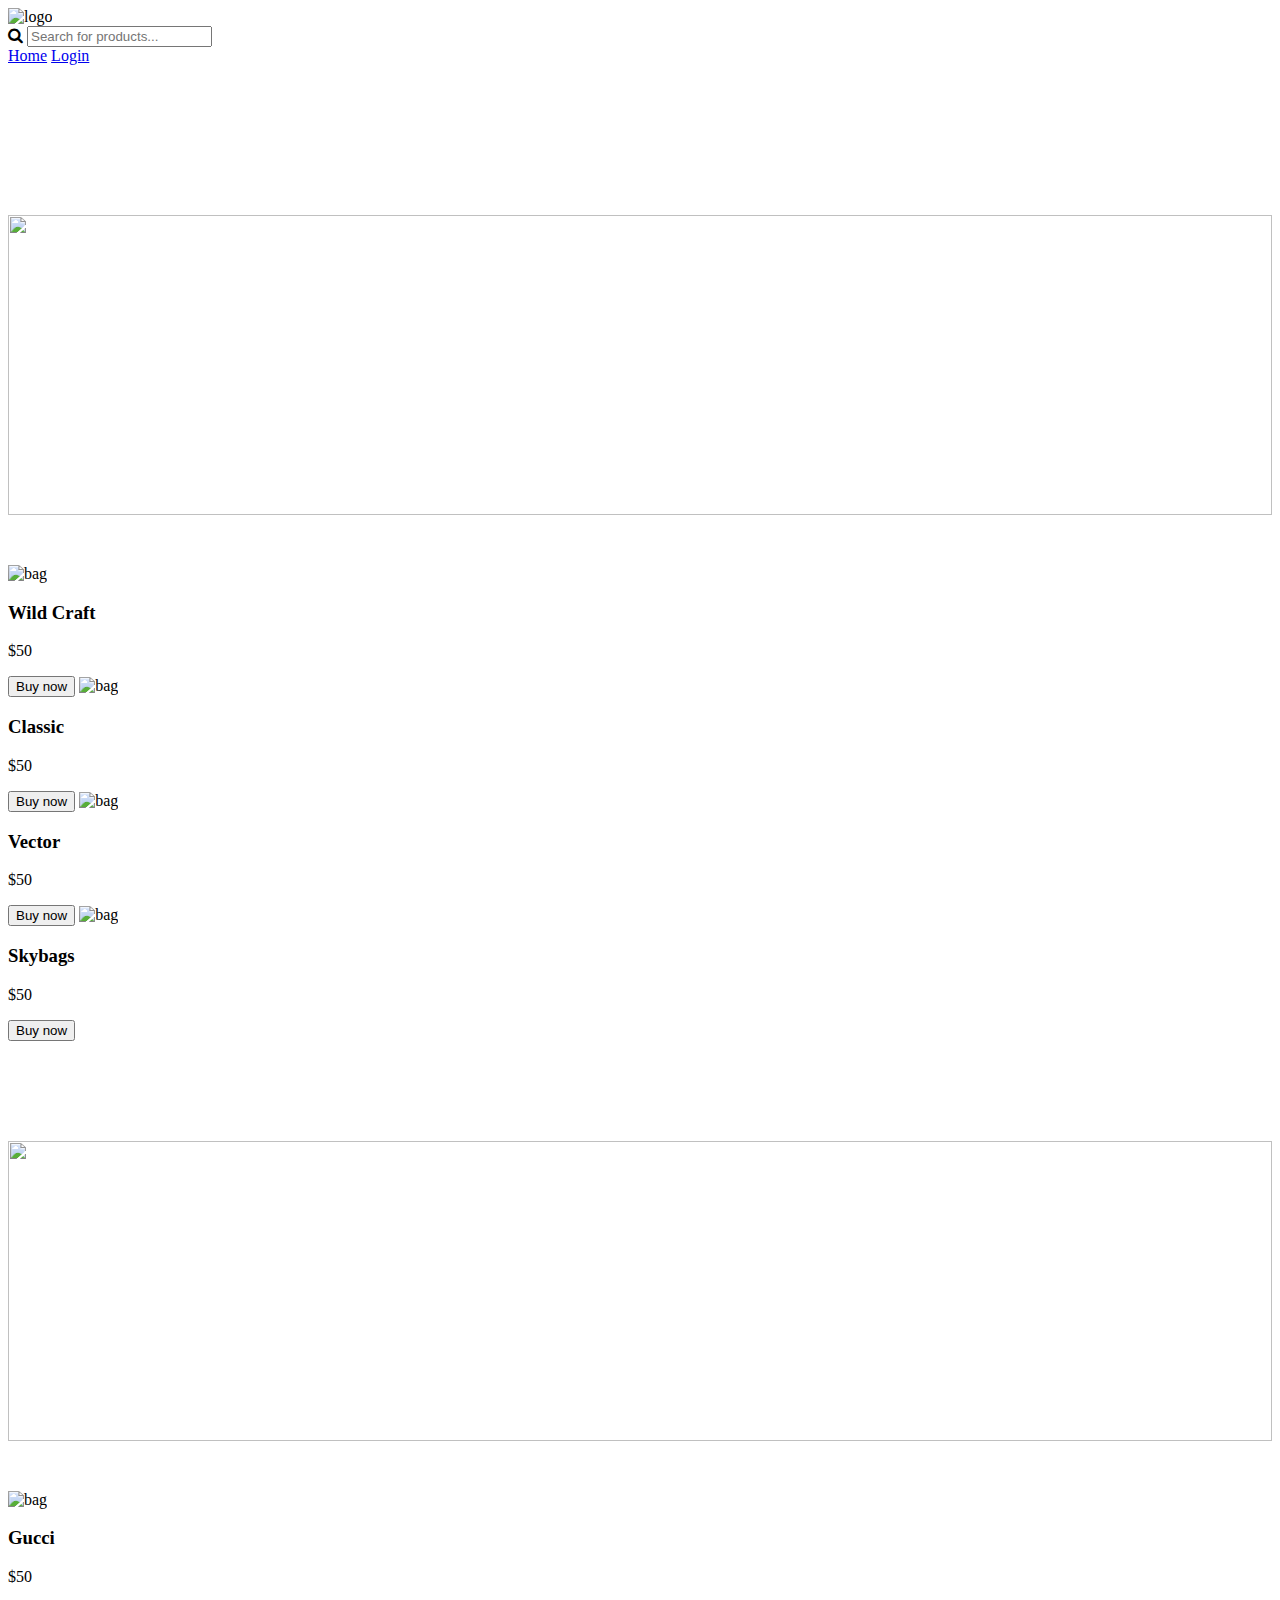
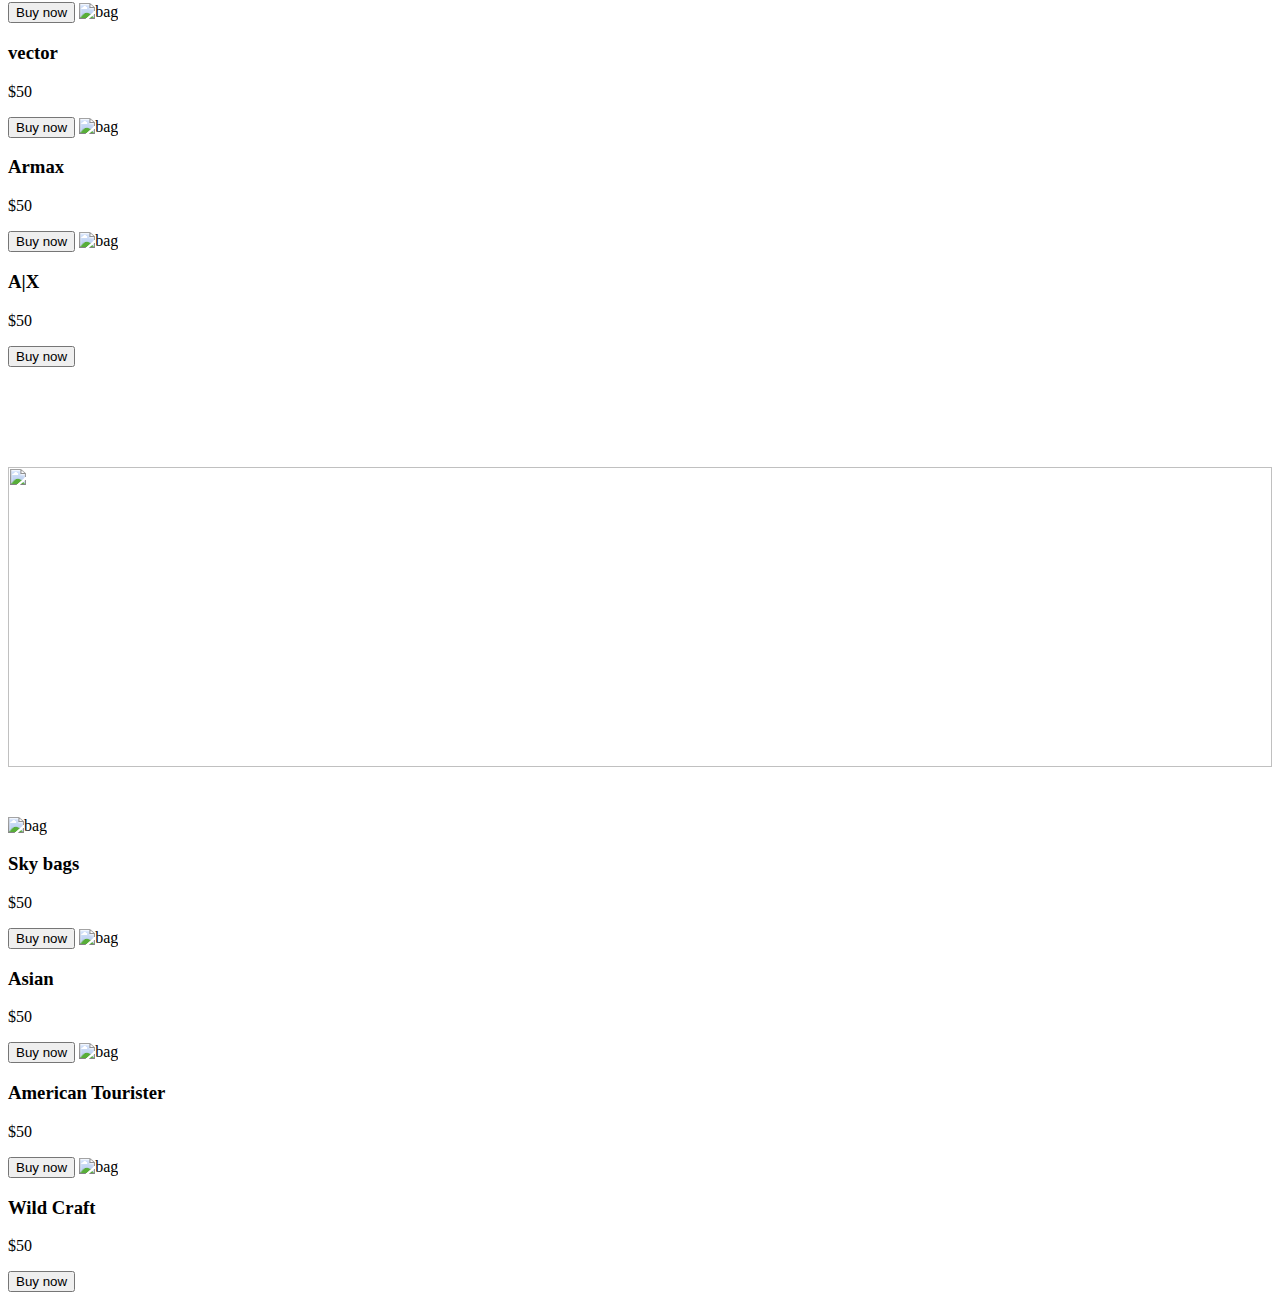
==== bags.html @ 2f58d6c7 "web" ====
<!DOCTYPE html>
<html lang="en">

<head>
    <meta charset="UTF-8">
    <meta name="viewport" content="width=device-width, initial-scale=1.0">
    <link rel="stylesheet" href="web.css">
    <title>Yoyo Pvt.Ltd</title>
    <link rel="stylesheet" href="https://cdnjs.cloudflare.com/ajax/libs/font-awesome/4.7.0/css/font-awesome.min.css">
</head>

<body>
    <header class="top">
        <img src="finallogo.png" style="height: 70px; width: 70px;" alt="logo">

        <form class="searchForm">
            <label for="search-box" class="fa fa-search" title="Search icon"></label>
            <input type="search" id="search-box" placeholder="Search for products..." title="Searh for products">
        </form>


        <nav id="navbar">
            <a href="web.html">Home</a>
            <a href="login.html">Login</a>
        </nav>

    </header>

    <div>
        <img src="wide back bag 1.jpeg" style="width: 100%; height: 300px; margin-top: 150px; margin-bottom: 50px;">
    </div>
    
    <div class="fashion">
        <span class="align">
            <img src="back bag 1.png" alt="bag" style="width: 250px; height: 250px;"><br>
            <h3>Wild Craft</h3>
            <p>$50</p>
            <button class="add-to-cart" data-name="Wild Craft" data-price="50">Buy now</button>
        </span>
        <span class="align">
            <img src="back bag 2.png" alt="bag" style="width: 250px; height: 250px;"><br>
            <h3>Classic</h3>
            <p>$50</p>
            <button class="add-to-cart" data-name="Classic" data-price="50">Buy now</button>
        </span>
        <span class="align">
            <img src="back bag 3.jpeg" alt="bag" style="width: 250px; height: 250px;"><br>
            <h3>Vector</h3>
            <p>$50</p>
            <button class="add-to-cart" data-name="Vector" data-price="50">Buy now</button>
        </span>
        <span class="align">
            <img src="back bag 4.jpeg" alt="bag" style="width: 250px; height: 250px;"><br>
            <h3>Skybags</h3>
            <p>$50</p>
            <button class="add-to-cart" data-name="Skybags" data-price="50">Buy now</button>
        </span>
    </div>
    
    <div>
        <img src="wide hand bag 1.jpeg" style="width: 100%; height: 300px; margin-top: 100px; margin-bottom: 50px;">
    </div>
    
    
    <div class="fashion">
        <span class="align">
            <img src="handbag 1.jpg" alt="bag" style="width: 250px; height: 250px;"><br>
            <h3>Gucci</h3>
            <p>$50</p>
            <button class="add-to-cart" data-name="Gucci" data-price="50">Buy now</button>
        </span>
        <span class="align">
            <img src="handbag 2.png" alt="bag" style="width: 250px; height: 250px;"><br>
            <h3>vector</h3>
            <p>$50</p>
            <button class="add-to-cart" data-name="vector" data-price="50">Buy now</button>
        </span>
        <span class="align">
            <img src="handbag 3.jpg" alt="bag" style="width: 250px; height: 250px;"><br>
            <h3>Armax</h3>
            <p>$50</p>
            <button class="add-to-cart" data-name="Armax" data-price="50">Buy now</button>
        </span>
        <span class="align">
            <img src="handbag 4.jpg" alt="bag" style="width: 250px; height: 250px;"><br>
            <h3>A|X</h3>
            <p>$50</p>
            <button class="add-to-cart" data-name="A|X" data-price="50">Buy now</button>
        </span>
    </div>
    
    <div>
        <img src="wide luggage 1.jpg" style="width: 100%; height: 300px; margin-top: 100px; margin-bottom: 50px;">
    </div>
    
    
    <div class="fashion">
        <span class="align">
            <img src="lugguage 1.jpeg" alt="bag" style="width: 250px; height: 250px;"><br>
            <h3>Sky bags</h3>
            <p>$50</p>
            <button class="add-to-cart" data-name="Sky bags" data-price="50">Buy now</button>
        </span>
        <span class="align">
            <img src="lugguage 2.jpg" alt="bag" style="width: 250px; height: 250px;"><br>
            <h3>Asian</h3>
            <p>$50</p>
            <button class="add-to-cart" data-name="Asian" data-price="50">Buy now</button>
        </span>
        <span class="align">
            <img src="lugguage 3.jpeg" alt="bag" style="width: 250px; height: 250px;"><br>
            <h3>American Tourister</h3>
            <p>$50</p>
            <button class="add-to-cart" data-name="American Tourister" data-price="50">Buy now</button>
        </span>
        <span class="align">
            <img src="lugguage 4.jpeg" alt="bag" style="width: 250px; height: 250px;"><br>
            <h3>Wild Craft</h3>
            <p>$50</p>
            <button class="add-to-cart" data-name="Wild Craft" data-price="50">Buy now</button>
        </span>
    </div>


    <script src="web.js"></script>
    </body>
    
    </html>
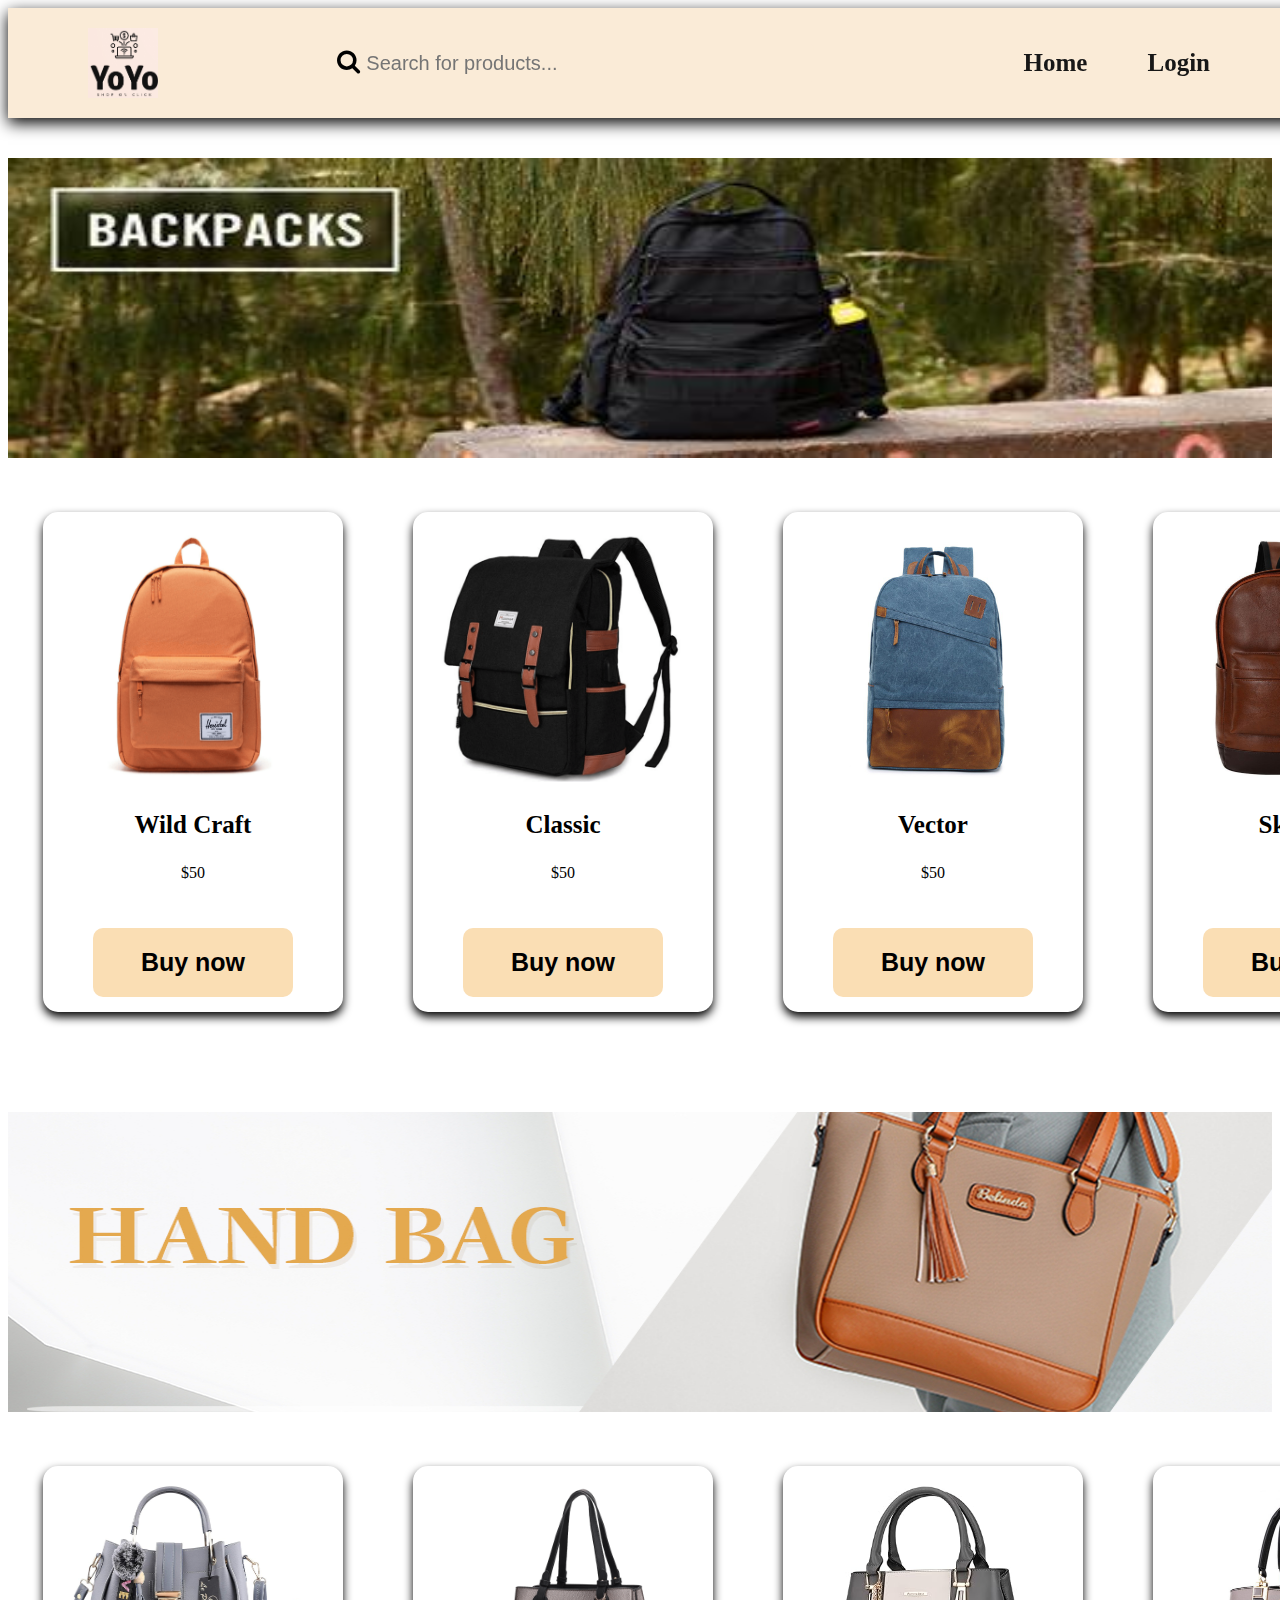
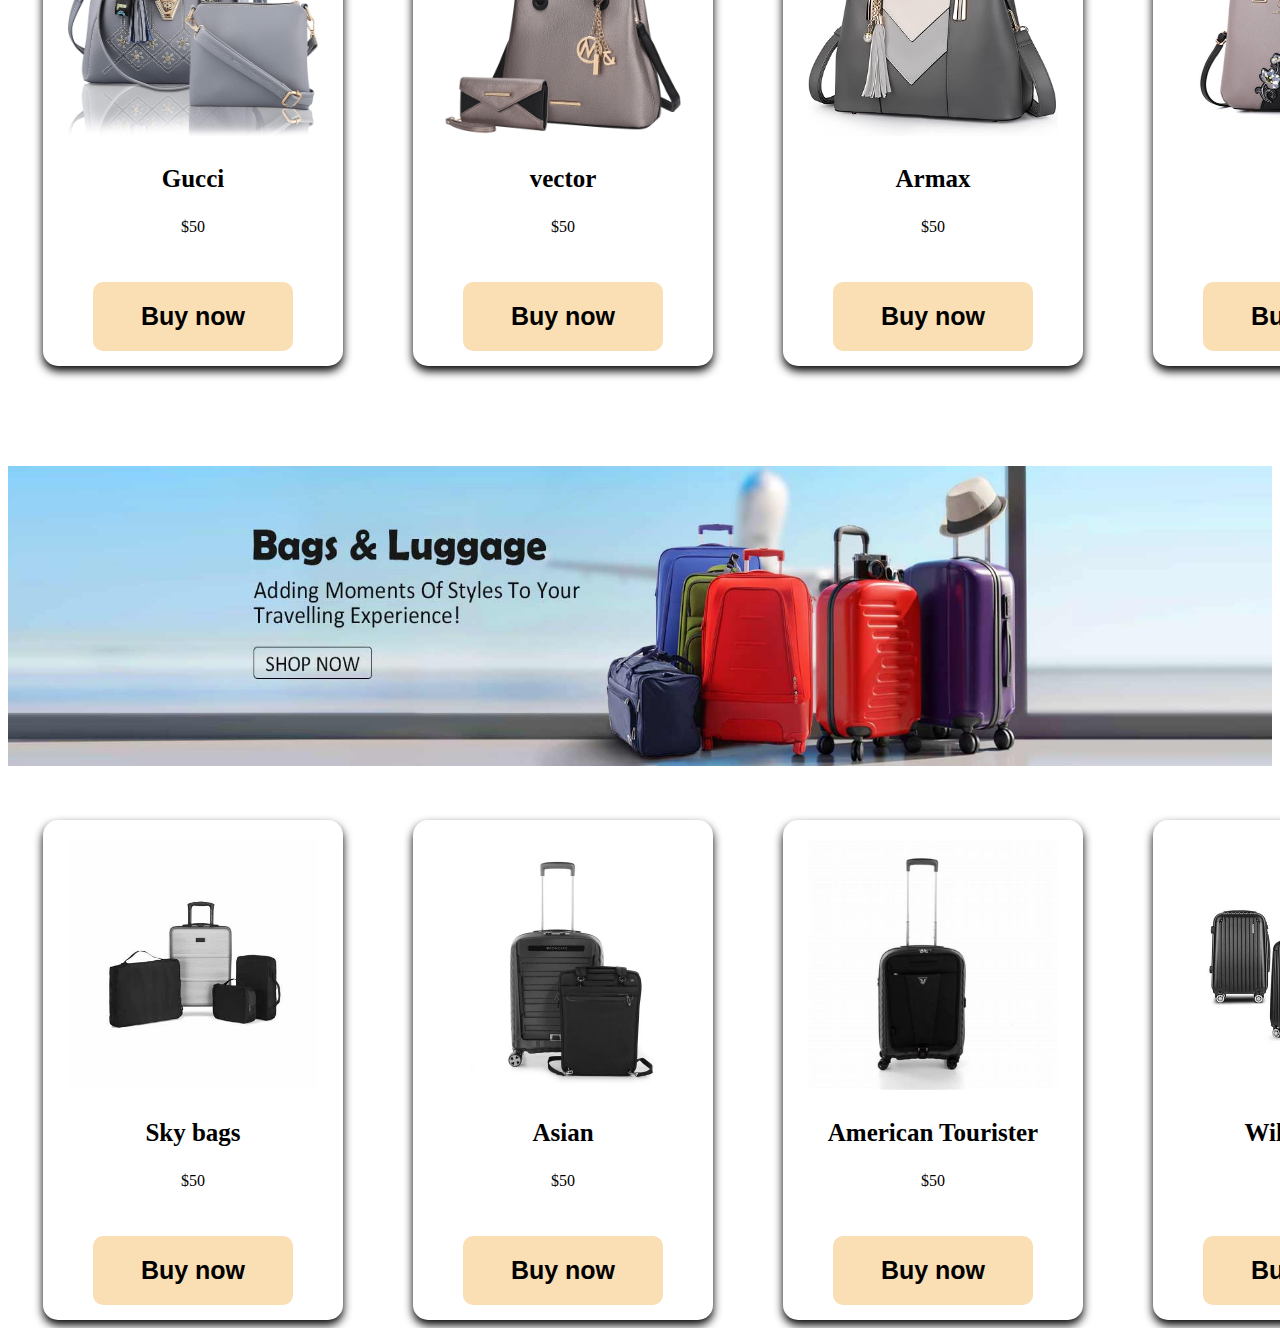
==== commit d96cc2fa: "image added" ====
--- a/bags.html
+++ b/bags.html
@@ -4,14 +4,14 @@
 <head>
     <meta charset="UTF-8">
     <meta name="viewport" content="width=device-width, initial-scale=1.0">
-    <link rel="stylesheet" href="web.css">
+    <link rel="stylesheet" href="./styles/web.css">
     <title>Yoyo Pvt.Ltd</title>
     <link rel="stylesheet" href="https://cdnjs.cloudflare.com/ajax/libs/font-awesome/4.7.0/css/font-awesome.min.css">
 </head>
 
 <body>
     <header class="top">
-        <img src="finallogo.png" style="height: 70px; width: 70px;" alt="logo">
+        <img src="./assets/images/finallogo.png" style="height: 70px; width: 70px;" alt="logo">
 
         <form class="searchForm">
             <label for="search-box" class="fa fa-search" title="Search icon"></label>
@@ -20,37 +20,37 @@
 
 
         <nav id="navbar">
-            <a href="web.html">Home</a>
+            <a href="./index.html">Home</a>
             <a href="login.html">Login</a>
         </nav>
 
     </header>
 
     <div>
-        <img src="wide back bag 1.jpeg" style="width: 100%; height: 300px; margin-top: 150px; margin-bottom: 50px;">
+        <img src="./assets/images/wide back bag 1.jpeg" style="width: 100%; height: 300px; margin-top: 150px; margin-bottom: 50px;">
     </div>
     
     <div class="fashion">
         <span class="align">
-            <img src="back bag 1.png" alt="bag" style="width: 250px; height: 250px;"><br>
+            <img src="./assets/images/back bag 1.png" alt="bag" style="width: 250px; height: 250px;"><br>
             <h3>Wild Craft</h3>
             <p>$50</p>
             <button class="add-to-cart" data-name="Wild Craft" data-price="50">Buy now</button>
         </span>
         <span class="align">
-            <img src="back bag 2.png" alt="bag" style="width: 250px; height: 250px;"><br>
+            <img src="./assets/images/back bag 2.png" alt="bag" style="width: 250px; height: 250px;"><br>
             <h3>Classic</h3>
             <p>$50</p>
             <button class="add-to-cart" data-name="Classic" data-price="50">Buy now</button>
         </span>
         <span class="align">
-            <img src="back bag 3.jpeg" alt="bag" style="width: 250px; height: 250px;"><br>
+            <img src="./assets/images/back bag 3.jpeg" alt="bag" style="width: 250px; height: 250px;"><br>
             <h3>Vector</h3>
             <p>$50</p>
             <button class="add-to-cart" data-name="Vector" data-price="50">Buy now</button>
         </span>
         <span class="align">
-            <img src="back bag 4.jpeg" alt="bag" style="width: 250px; height: 250px;"><br>
+            <img src="./assets/images/back bag 4.jpeg" alt="bag" style="width: 250px; height: 250px;"><br>
             <h3>Skybags</h3>
             <p>$50</p>
             <button class="add-to-cart" data-name="Skybags" data-price="50">Buy now</button>
@@ -58,31 +58,31 @@
     </div>
     
     <div>
-        <img src="wide hand bag 1.jpeg" style="width: 100%; height: 300px; margin-top: 100px; margin-bottom: 50px;">
+        <img src="./assets/images/wide hand bag 1.jpeg" style="width: 100%; height: 300px; margin-top: 100px; margin-bottom: 50px;">
     </div>
     
     
     <div class="fashion">
         <span class="align">
-            <img src="handbag 1.jpg" alt="bag" style="width: 250px; height: 250px;"><br>
+            <img src="./assets/images/handbag 1.jpg" alt="bag" style="width: 250px; height: 250px;"><br>
             <h3>Gucci</h3>
             <p>$50</p>
             <button class="add-to-cart" data-name="Gucci" data-price="50">Buy now</button>
         </span>
         <span class="align">
-            <img src="handbag 2.png" alt="bag" style="width: 250px; height: 250px;"><br>
+            <img src="./assets/images/handbag 2.png" alt="bag" style="width: 250px; height: 250px;"><br>
             <h3>vector</h3>
             <p>$50</p>
             <button class="add-to-cart" data-name="vector" data-price="50">Buy now</button>
         </span>
         <span class="align">
-            <img src="handbag 3.jpg" alt="bag" style="width: 250px; height: 250px;"><br>
+            <img src="./assets/images/handbag 3.jpg" alt="bag" style="width: 250px; height: 250px;"><br>
             <h3>Armax</h3>
             <p>$50</p>
             <button class="add-to-cart" data-name="Armax" data-price="50">Buy now</button>
         </span>
         <span class="align">
-            <img src="handbag 4.jpg" alt="bag" style="width: 250px; height: 250px;"><br>
+            <img src="./assets/images/handbag 4.jpg" alt="bag" style="width: 250px; height: 250px;"><br>
             <h3>A|X</h3>
             <p>$50</p>
             <button class="add-to-cart" data-name="A|X" data-price="50">Buy now</button>
@@ -90,31 +90,31 @@
     </div>
     
     <div>
-        <img src="wide luggage 1.jpg" style="width: 100%; height: 300px; margin-top: 100px; margin-bottom: 50px;">
+        <img src="./assets/images/wide luggage 1.jpg" style="width: 100%; height: 300px; margin-top: 100px; margin-bottom: 50px;">
     </div>
     
     
     <div class="fashion">
         <span class="align">
-            <img src="lugguage 1.jpeg" alt="bag" style="width: 250px; height: 250px;"><br>
+            <img src="./assets/images/lugguage 1.jpeg" alt="bag" style="width: 250px; height: 250px;"><br>
             <h3>Sky bags</h3>
             <p>$50</p>
             <button class="add-to-cart" data-name="Sky bags" data-price="50">Buy now</button>
         </span>
         <span class="align">
-            <img src="lugguage 2.jpg" alt="bag" style="width: 250px; height: 250px;"><br>
+            <img src="./assets/images/lugguage 2.jpg" alt="bag" style="width: 250px; height: 250px;"><br>
             <h3>Asian</h3>
             <p>$50</p>
             <button class="add-to-cart" data-name="Asian" data-price="50">Buy now</button>
         </span>
         <span class="align">
-            <img src="lugguage 3.jpeg" alt="bag" style="width: 250px; height: 250px;"><br>
+            <img src="./assets/images/lugguage 3.jpeg" alt="bag" style="width: 250px; height: 250px;"><br>
             <h3>American Tourister</h3>
             <p>$50</p>
             <button class="add-to-cart" data-name="American Tourister" data-price="50">Buy now</button>
         </span>
         <span class="align">
-            <img src="lugguage 4.jpeg" alt="bag" style="width: 250px; height: 250px;"><br>
+            <img src="./assets/images/lugguage 4.jpeg" alt="bag" style="width: 250px; height: 250px;"><br>
             <h3>Wild Craft</h3>
             <p>$50</p>
             <button class="add-to-cart" data-name="Wild Craft" data-price="50">Buy now</button>
@@ -122,7 +122,7 @@
     </div>
 
 
-    <script src="web.js"></script>
+    <script src="./scripts/web.js"></script>
     </body>
     
     </html>--- a/styles/web.css
+++ b/styles/web.css
@@ -0,0 +1,313 @@
+.top{
+    display: flex;
+    align-items: center;
+    justify-content: space-between;
+    padding: 20px 80px;
+    background-color: antiquewhite;
+    box-shadow: 0 5px 15px black;
+    position: fixed;
+    width: 90%;
+}
+.top img{
+    padding: 0px;
+    float:left;
+}
+
+#navbar{
+    display: flex;
+    align-items: center;
+    justify-content: center;
+}
+
+#navbar a{
+    list-style: none;
+    padding: 0 30px;
+    text-decoration: none;
+    font-size: 25px;
+    font-weight: 800;
+    color: rgb(23, 23, 23);
+    transition: 0.3s ease;
+}
+
+#navbar a:hover{
+    color: rgb(243, 162, 55);
+    text-decoration: underline;
+}
+/* #cart{
+    font-size: 25px;
+    padding: 15px;
+}
+#cart:hover {
+    color: rgb(243, 162, 55);
+} */
+#search-box{
+    width: 450px;
+    height: 40px;
+    border: 0px;
+    border-radius: 7px;
+    background-color: antiquewhite;
+    font-size: 20px;
+}
+
+.top label{
+    font-size: 25px;
+}
+
+.bck{
+    background-image: url('assets/images/yoyo3.png');
+    width: 90%;
+    height: 100%;
+}
+
+.full {
+    margin: 0 auto 100px auto;
+    width: 640px;
+    text-align: center;
+    border: 1px solid #ccc;
+    box-shadow: rgba(6, 6, 6, 0.2) 2px 2px 10px 2px;
+    border-radius: 10px;
+    opacity: 90%;
+    
+}
+
+/* login form */
+
+.login {
+    display: inline-block;
+    background-color:rgba(9, 9, 60, 0.96) ;
+    border-radius: 10px;
+}
+.login h1{
+    border: 1px solid black;
+    border-radius: 10px;
+    width: 640px;
+    height: 75px;
+    margin: 0px;
+    padding-top: 30px;
+    margin-bottom: 50px;
+    color: black;
+    background-color: antiquewhite;
+}
+
+.login label{
+    font-family: 'Lucida Sans', 'Lucida Sans Regular', 'Lucida Grande', 'Lucida Sans Unicode', Geneva, Verdana, sans-serif;
+    font-size: 20px;
+    font-weight: 600;
+    margin-bottom: 5px;
+    color: antiquewhite;
+    background-color: rgba(9, 9, 60, 0.807);
+}
+
+.login input{
+    margin-bottom: 15px;
+    width: 400px;
+    height: 50px;
+    border-radius: 15px;
+    padding-left: 10px;
+    font-size: large;
+    color:black;
+    background-color: antiquewhite;
+}
+
+.login button{
+    width: 250px;
+    height:40px ;
+    color: black;
+    font-size: large;
+    border-radius: 15px;
+    background-color:gray;
+    margin-bottom: 30px;
+}
+/* login form */
+
+.fashion img{
+    border: 0px;
+    border-radius: 5px;
+    margin-top: 20px;
+    
+}
+.fashion{
+    display: inline-flex;
+    /* width: 370px;
+    height: 250px; */
+}
+.fashion h3{
+    font-size: 25px;
+}
+.align{
+    text-align:center ;
+    width: 300px;
+        height: 500px;
+        margin: 0 35px;
+        box-shadow: 0px 5px 10px;
+        border-radius: 15px;
+}
+.fashion button{
+    border: none;
+    color: black;
+    font-size: 25px;
+    font-weight: 600;
+    background-color: rgb(250, 222, 180);
+    padding: 20px;
+    border-radius: 10px;
+    transition-delay: 0.3s ease;
+    margin-top: 30px;
+    width: 200px;
+}
+.fashion button:hover{
+    box-shadow: 0 5px 10px 0;
+    color: rgb(241, 163, 47);   
+}
+.wide{
+    margin-top: 70px;
+    background-color: rgba(23, 16, 90, 0.851);
+    display: flex;
+    color: white;
+    margin-bottom: 50px;
+    /* margin-left: 10px; */
+    /* margin-right: 10px;  */
+}
+.wide h2{
+    font-weight: bolder;
+    font-size: 40px;
+    margin-right: 23px;
+    margin-left: 10px;
+    color: red;
+}
+.wide h1{
+    font-weight: bolder;
+        font-size: 45px;
+        margin-top: 60px;
+}
+.wide h1 span{
+    color: red;
+}
+.wide img{
+    margin-right: 50px;
+    margin-left: 90px;
+}
+.phone {
+    display: inline-flex;
+    /* width: 370px;
+    height: 250px; */
+}
+.phone img {
+    border: 0px;
+    border-radius: 5px;
+    margin-top: 20px;
+
+}
+
+.phone h3 {
+    font-size: 25px;
+}
+
+.phone button {
+    border: none;
+        color: black;
+        font-size: 25px;
+        font-weight: 600;
+        background-color: rgb(250, 222, 180);
+        padding: 20px;
+        border-radius: 10px;
+        transition-delay: 0.3s ease;
+        margin-top: 30px;
+        width: 200px;
+}
+
+.phone button:hover {
+    box-shadow: 0 5px 10px 0;
+    color: rgb(241, 163, 47);
+}
+.footer{
+    display:inline-flex;
+    flex:wrap;
+    justify-content: space-between;
+    background-color: rgb(226, 167, 78);
+    width: 100%;
+    margin-top: 70px;
+    position: absolute;
+}
+#contact{
+    margin-right: 150px;
+}
+#about{
+    margin-left: 50px;
+}
+/* cart */
+
+/* #cart {
+    background-color: #f2f2f2;
+    padding: 20px;
+    border: 1px solid #ccc;
+    border-radius: 10px;
+    box-shadow: 0 2px 4px rgba(0, 0, 0, 0.1);
+    max-width: 300px;
+    margin: 20px auto;
+} */
+/* .container{
+    padding-top: 150px;
+    text-align: center;
+}
+#scart-items {
+    margin-bottom: 10px;
+}
+
+#scart-items div {
+    padding: 8px 0;
+    border-bottom: 1px solid #ddd;
+}
+
+#total {
+    font-weight: bold;
+    font-size: 20px;
+    margin-top: 10px;
+}
+
+#buy-now {
+    display: block;
+    width: 100%;
+    padding: 15px;
+    background-color: #4CAF50;
+    color: white;
+    border: none;
+    border-radius: 5px;
+    cursor: pointer;
+    margin-top: 10px;
+}
+
+#buy-now:hover {
+    background-color: #45a049;
+} */
+
+/* .popup1{
+    display: none;
+    position: fixed;
+    z-index: 1;
+    left: 0;
+    top: 0;
+    width: 100%;
+    height: 100%;
+    overflow: auto;
+    background-color: rgb(0,0,0,0.4);
+}
+.popup-cont{
+    background-color: #ddd;
+    position: fixed;
+    width: 500px;
+    padding: 20px;
+    margin-bottom: 500px;
+
+}
+.close{
+    color: #aaa;
+    float: right;
+    font-size: 30px;
+    font-weight: bold;
+}
+.close:hover,
+.close:focus {
+    color: black;
+    text-decoration: none;
+    cursor: pointer;
+} */